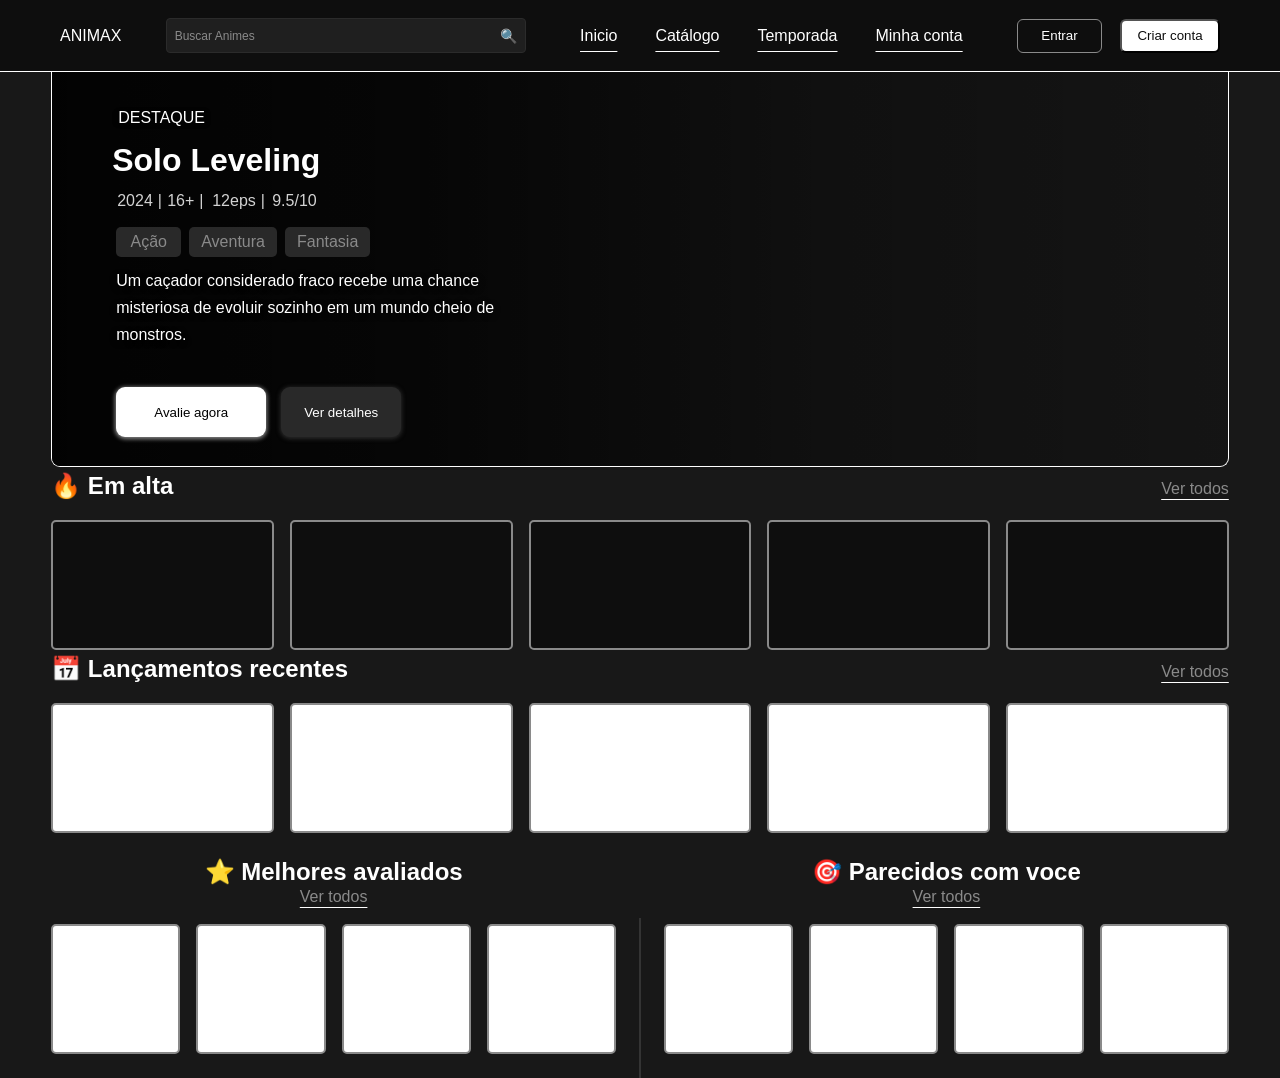
==== Pagina Home/index.html @ 6d319ea4 "Organized Folders Organized Folders for Login and Register update soon" ====
<!DOCTYPE html>
<html lang="pt-br">
<head>
    <meta charset="UTF-8">
    <meta name="viewport" content="width=device-width, initial-scale=1.0">
    <title>Animax</title>
    <link rel="stylesheet" href="style.css">
</head>
<body>
    <header class="Cabeçalho">

        <nav class="navegar">
            <a href="#">ANIMAX</a>

            <div class="search-box">
                <input type="text" placeholder="Buscar Animes" >
                <button>🔍</button>
            </div>

            <ul class="nav-links">
                <a href="#">Inicio</a>
                <a href="#">Catálogo</a>
                <a href="#">Temporada</a>
                <a href="#">Minha conta</a>
            </ul>

            <div class="nav-actions">
                <button class="btn-login">Entrar</button>
                <button class="btn-criar">Criar conta</button>
            </div>
        </nav>
    </header>

    <section class="destaques" id="destaques">
        <div class="content">
            <span class="tag">DESTAQUE</span>

            <h1 id="titulo">Titulo</h1>

            <div class="anime-info">
                <span id="ano">2026</span>
                <span id="idade">18+</span>
                <span id="episodios">26eps</span>
                <span id="avaliacao">10/10</span>
            </div>

            <div class="generos" id="anime-generos">Aventura</div>
                
                <p id="descricao">Lorem ipsum dolor, sit amet consectetur adipisicing elit. Sed repellendus vitae debitis tenetur eum, quasi ad suscipit harum facere aspernatur excepturi aut iusto eos. Totam quod maiores similique atque consectetur.</p>

                <div class="botoes">
                    <button class="btn-primario"> Avalie agora</button>
                    <button class="btn-secundario">Ver detalhes</button>
            </div>
        </div>
    </section>

    <section class="anime-section-trending">
        <div class="section-header">
            <h2>🔥 Em alta</h2>
            <a href="#">Ver todos</a>
        </div>

        <div class="card-carousel">
            <button class="carousel-arrow carousel-prev" id="trending-prev">‹</button>

            <div class="anime-list" id="trending-list"></div>

            <button class="carousel-arrow carousel-next" id="trending-next">›</button>
        </div>
        
    </section>
    
    <section class="anime-area-news">
        
        <div class="anime-section-news">
            <div class="section-news-header">
                <h2>📅 Lançamentos recentes</h2>
                <a href="#">Ver todos</a>
        </div>

        <div class="card-carousel">
            <div class="carousel-arrow carousel-prev" id="launch-prev">‹</div>
            
                <div class="anime-list-news" id="launch-list"></div>

                <div class="carousel-arrow carousel-next" id="launch-next">›</div>
            </div>
        

    </section>
    
    <div class="rate-row">
        <section class="anime-area-rate">
            <div class="section-rate-title">
                <h2>⭐ Melhores avaliados</h2>
            </div>
            <div class="section-rate-link left-link">
                <a href="#">Ver todos</a>
            </div>
                <div class="anime-list-rate" id="rate-list">
            </div>

        </section>

        

        <section class="anime-area-simi anime-area-parecidos">
            <div class="section-simi-title">
                <h2>🎯 Parecidos com voce</h2>
            </div>
            <div class="section-simi-link right-link">
                <a href="#">Ver todos</a>
            </div>
            <div class="anime-list-simi" id="parecidos-list"></div>
        </section>
    </div>
    
    <script src="script.js"></script>
</body>
</html>
---- Pagina Home/style.css ----
* {
    margin: 0;
    padding: 0;
    box-sizing: border-box;

    font-family: Arial, Helvetica, sans-serif;
    scroll-behavior: smooth;
    
}

html {
    width: 100%;
    max-width: 100%;
    
}

body {
    width: 100%;
    max-width: 100%;
    overflow-x: hidden;
    
}

    /* DESKTOP */

body {
    background-color: var(--cinzafundo);
    
}

:root {
    --branco: #ffffff;
    --preto: #0e0e0e;
    --cinza: #8a8a8a;
    --cinzaescuro: #292929;
    --cinzafundo: #181818;
}

.Cabeçalho {
   background-color: #0e0e0e;
   max-width: 100%;
   padding: 18px 60px;
   
   border-bottom: 1px solid var(--branco);
}

.navegar {
    display: flex;
    align-items: center;
    justify-content: space-between;
    gap: 30px;
    
}

.nav-links > a {
    color: var(--branco);
    text-decoration: none;

    padding: 8px 10px;

    text-decoration: underline;
    text-underline-offset: 10px;

    white-space: nowrap;

    
}

.nav-links {
    display: flex;
    align-items: center;
    gap: 18px;
}


div.nav-actions {
    display: flex;
    gap: 18px;
}

.search-box {
    display: flex;
    align-items: center;

    width: 360px;
    height: 35px;

    background-color: #1f1f1f;
    border: 1px solid #2b2b2b;
    
    border-radius: 4px;
    padding: 0 8px;
}

.search-box input {
    flex: 1;
    height: 100%;
    background: transparent;
    border: none;
    outline: none;
    color: white;
    font-size: 12px;
}

.search-box input::placeholder {
    color: var(--cinza);
}

.search-box button {
    background: transparent;
    border: none;
    color: var(--cinza);
    cursor: pointer;
    font-size: 14px;
    padding: 0;
}

.search-box button:hover {
    color: var(--branco);
}

.navegar > a {
    color: var(--branco);
    text-decoration: none;
}

.nav-actions > .btn-login {
    background-color: var(--preto);
    color: var(--branco);

    border-radius: 6px;
    border: 1px solid var(--cinza);
    height: 34px;
    width: 85px;
}

.nav-actions > .btn-criar {
    background-color: var(--branco);
    color: var(--preto);

    border-radius: 6px;
    
    height: 34px;
    width: 100px;
}


/* CORPO */

section.destaques {
    height: 395px;
    width: 92%;

    border-right: 1px solid var(--branco);
    border-left: 1px solid var(--branco);
    border-bottom: 1px solid var(--branco);
    

    border-radius: 0px 0px 9px 9px;

    margin: auto;

    position: relative;

    /* CARROSSEL */
    background-size: cover;
    background-position: center;
    background-repeat: no-repeat;

    overflow: hidden;
    transition: background-image 0.6s ease-in-out;
}

section.destaques::before {
    content: "";
    position: absolute;
    inset: 0;

    background: linear-gradient(
        to right,
        rgba(0, 0, 0, 0.90) 0%,
        rgba(0, 0, 0, 0.75) 32%,
        rgba(0, 0, 0, 0.35) 65%,
        rgba(0, 0, 0, 0.15) 100%
    );

    z-index: 0;
}

.section.destaques > * {
    position: relative;
    z-index: 1;
}

span.tag {
    color: var(--branco);
    background-color: rgba(0, 0, 0, 0.55);
    border-radius: 7px;
    
    padding: 2px 6px;

    position: absolute;
    top: 35px;
    left: 60px;
}

h1#titulo {
    position: absolute;
    top: 70px;
    left: 60px;

    color: white;
    font-size: 32px;
}

span#ano {
    position: absolute;
    top: 120px;
    left: 65px;

    color: lightgray;
}

span#ano::after {
    content: '|';
    padding: 5px;
}

span#idade {
    position: absolute;
    top: 120px;
    left: 115px;

    color: lightgray;
}

span#idade::after {
    content: '|';
    padding: 5px;
}

span#episodios {
    position: absolute;
    top: 120px;
    left: 160px;

    color: lightgray;
}

span#episodios::after {
    content: '|';
    padding: 5px;
}

span#avaliacao {
    position: absolute;
    top: 120px;
    left: 220px;

    color: lightgray;
}

div.generos {
    width: fit-content;

    display: flex;
    align-items: center;
    gap: 8px;

    position: absolute;
    top: 155px;
    left: 64px;
}

.genero-item {
    background-color: var(--cinzaescuro);
    color: var(--cinza);

    min-width: 65px;
    height: 30px;

    display: flex;
    align-items: center;
    justify-content: center;

    padding: 0 12px;
    border-radius: 5px;
}

#descricao {

    max-width: 430px;
    

    position: absolute;
    top: 195px;
    left: 64px;

    line-height: 1.7;
    width: 390px;

    color: var(--branco);
    text-shadow: 0 2px 6px rgba(0, 0, 0, 0.9);
}

div.botoes {
    position: absolute;
    top: 315px;
    left: 64px;


}

div.botoes {
    display: flex;
    gap: 15px;
}

div.botoes > .btn-primario {
    background-color: var(--branco);
    
    height: 50px;
    width: 150px;

    border-radius: 9px;

    border: none;
    box-shadow: 0px 1px 4px 1px var(--cinza);
    
    outline: none;
    appearance: none;
    -webkit-appearance: none;

}

div.botoes > .btn-secundario {
    background-color: var(--cinzaescuro);
    color: var(--branco);
    
    height: 50px;
    width: 120px;

    border-radius: 9px;

    border: none;
    box-shadow: 0px 1px 4px 1px var(--cinzaescuro);
    outline: none;
    appearance: none;
    -webkit-appearance: none;

}
/* CARROSSEL CARDS */

.card-carousel {
    position: relative;
    width: 100%;
    overflow: hidden;
}
.card-arrow {
    display: none;
}

/* EM ALTA */

section.anime-section-trending {
    color: var(--branco);
    width: 92%;
    margin: 0 auto;

}
/* CARROSSEL EM ALTA */
    .card-carousel {
        position: relative;
        width: 100%;
        overflow: hidden;
    }

    .carousel-arrow {
        display: none;
    }

/* EM ALTA */

div.section-header {
    display: flex;
    align-items: center;
    justify-content: space-between;

    width: 100%;
    padding: 0px;
    margin: 0;

}

div.section-header > h2 {
    margin: 0;
    padding: 0;

    color: var(--branco);
    margin: 0;
    
    margin-top: 5px;
}

div.section-header a {
    margin: 0;
    padding: 0;

    color: var(--cinza);
    text-decoration: underline var(--branco);
    text-underline-offset: calc(5px);
    
    margin-top: 10px;
}

div.section-header > a:hover {
    color: var(--branco);
}

div.anime-list {
    margin-top: 20px;
   
    width: 100%;
    height: 130px;
    
    display: grid;
    grid-template-columns: repeat(5, 1fr);
    gap: 16px;

    border-radius: 5px;

}

.anime-card-trending {
    width: 100%;
    height: 130px;

    background-color: var(--preto);
    border: 2px solid var(--cinza);
    border-radius: 5px;

    position: relative;
    overflow: hidden;
}


/* LANÇAMENTOS */

section.anime-area-news {
    color: var(--branco);
    width: 92%;
    margin: 0 auto;

}

div.section-news-header {
    display: flex;
    align-items: center;
    justify-content: space-between;

    width: 100%;
    padding: 0px;
    margin: 0;
}

div.section-news-header > h2 {
    margin: 0;
    padding: 0;

    color: var(--branco);
    margin: 0;
    
    margin-top: 5px;
}

div.section-news-header a {
    margin: 0;
    padding: 0;

    color: var(--cinza);
    text-decoration: underline var(--branco);
    text-underline-offset: calc(5px);
    
    margin-top: 10px;
}

div.section-news-header > a:hover {
    color: var(--branco);
}

div.anime-list-news {
    margin-top: 20px;
    width: 100%;
    


    display: grid;
    grid-template-columns: repeat(5, 1fr);
    gap: 16px;
}

.anime-card-launch {
    width: 100%;
    height: 130px;

    background-color: var(--branco);
    border: 2px solid var(--cinza);
    border-radius: 5px;
}

/* DIVISÃO ENTRE CATEGORIAS */ 

.rate-row {
    position: relative;

    width: 92%;
    margin: 25px auto 0;

    display: grid;
    grid-template-columns: 1fr 1fr;
    gap: 48px;

    align-items: start;
}

.rate-row::before {
    content: "";
    position: absolute;

    top: 60px;
    left: 50%;
    
    width: 1px;
    height: 160px;
    background-color: var(--cinza);

    transform: translateX(-50%);
    opacity: 0.5;
}

/* MELHORES AVALIADOS + PARECIDOS COM VOCE */


section.anime-area-rate, section.anime-area-parecidos {
    color: var(--branco);

    width: 100%;
    
}

.section-rate-title, .section-simi-title {
    text-align: center;
    width: 100%;
}

.section-rate-title h2,
.section-simi-title h2 {
    color: var(--branco);
    font-size: 24px;
}


.section-rate-link, .section-simi-link {
    width: 100%;
    text-align: center;
    margin-top: 2px;
}

.section-rate-link a, .section-simi-link a {
    color: var(--cinza);
    text-decoration: underline var(--branco);
    text-underline-offset: 5px;
}

.section-rate-link a:hover, .section-simi-link a:hover {
    color: var(--branco);
}

.section-rate-link, .section-simi-link {
    color: var(--branco);
}

div.anime-list-rate, .anime-list-simi, .anime-area-parecidos .anime-list-simi {
    width: 100%;
    height: auto;
    
    display: grid;
    grid-template-columns: repeat(4, 1fr);
    gap: 16px;

    margin-top: 18px;
    margin-left: 0;
}

.anime-card-rated, .anime-card-simi {
    width: 100%;
    height: 130px;

    background-color: var(--branco);
    border: 2px solid var(--cinza);
    border-radius: 5px;
}

/* Responsividade */

@media (max-width: 768px) {
    /* HEADER */

    .Cabeçalho {
        padding: 16px 24px;
        width: 100%;
        overflow: hidden;
    }

    .navegar {
        display: flex;
        flex-wrap: wrap;
        justify-content: center;
        gap: 16px;
    }

    .search-box {
        order: 2;
        width: 100%;
        max-width: 360px;
    }

    .nav-links {
        order: 3;
        width: 100%;

        display: flex;
        justify-content: center;
        flex-wrap: wrap;
        gap: 18px;
    }

    .nav-actions {
        order: 4;
        width: 100%;

        display: flex;
        justify-content: center;
        gap: 14px;
    }

    /* BANNER */

    section.destaques {
        width: 92%;
        height: 445px;
        overflow: hidden;
    }

    h1#titulo {
        font-size: 34px;
        max-width: calc(100% - 120px);
    }

    #descricao {
        width: auto;
        max-width: calc(120% - 120px);
    }

    div.botoes {
        flex-wrap: wrap;
    }

    /* DIVISORIA */

    .rate-row {
    width: 92%;
    margin: 25px auto 0;

    display: grid;
    grid-template-columns: 1fr;
    gap: 30px;
}

.rate-row::before {
    display: none;
}


/* CARDS */
section.anime-section-trending, section.anime-area-news {
    width: 92%;
}

div.anime-list, div.anime-list-news {
    display: flex;
    gap: 12px;

    overflow-x: auto;
    overflow-y: hidden;

    scroll-behavior: smooth;
    scroll-snap-type: x mandatory;

    padding: 0px;
    height: 130px;
}

div.anime-list::-webkit-scrollbar, div.anime-list-news::-webkit-scrollbar {
    display: none;
}

.anime-card-trending, .anime-card-launch {
    
    max-width: 53%;
    height: 115px;

    flex-shrink: 0;

    scroll-snap-type: start;
}


/* CARROSSEL (EM ALTA) */

div.anime-list,
div.anime-list-news {
    display: flex;
    gap: 12px;

    overflow-x: auto;
    overflow-y: hidden;

    scroll-behavior: smooth;
    scrollbar-width: none;

    padding: 0;
    height: 130px;
}

div.anime-list::-webkit-scrollbar,
div.anime-list-news::-webkit-scrollbar {
    display: none;
}

.anime-card-trending,
.anime-card-launch {
    flex: 0 0 53%;
    max-width: 49%;
    height: 130px;
}

.carousel-arrow {
    display: flex;
    align-items: center;
    justify-content: center;

    position: absolute;
    top: 50%;
    transform: translateY(-50%);

    width: 34px;
    height: 55px;

    border: none;
    border-radius: 8px;

    background-color: rgba(0, 0, 0, 0.45);
    color: var(--branco);

    font-size: 32px;
    cursor: pointer;

    z-index: 30;
}

.carousel-prev {
    left: 10px;
}

.carousel-next {
    right: 10px;
}

.carousel-arrow:hover {
    background-color: rgba(0, 0, 0, 0.75);
}
/* MELHORES AVALIADOS + PARECIDOS COM VOCÊ */

.anime-area-rate, .anime-area-parecidos {
    position: relative;
}

.section-rate-title, .section-simi-title {
    text-align: left;
    width: auto;
}

.section-rate-title h2, .section-simi-title h2 {
    font-size: 24px;
    text-align: left;
    white-space: nowrap;
}

.section-rate-link {
    position: absolute;
    top: 6px;
    right: 0;

    width: auto;
    margin-top: 0;
    text-align: right;
}
.section-simi-link {
position: absolute;
    top: 6px;
    right: 0;

    width: auto;
    margin-top: 0;
    text-align: right;
}

.section-rate-link a, .section-simi-link a {
    font-size: 17px;
        }


    .section-news-header h2,
    .section-header h2 {
        font-size: 22px;
    }

    .section-news-header a,
    .section-header a {
        font-size: 17px;
    }
}
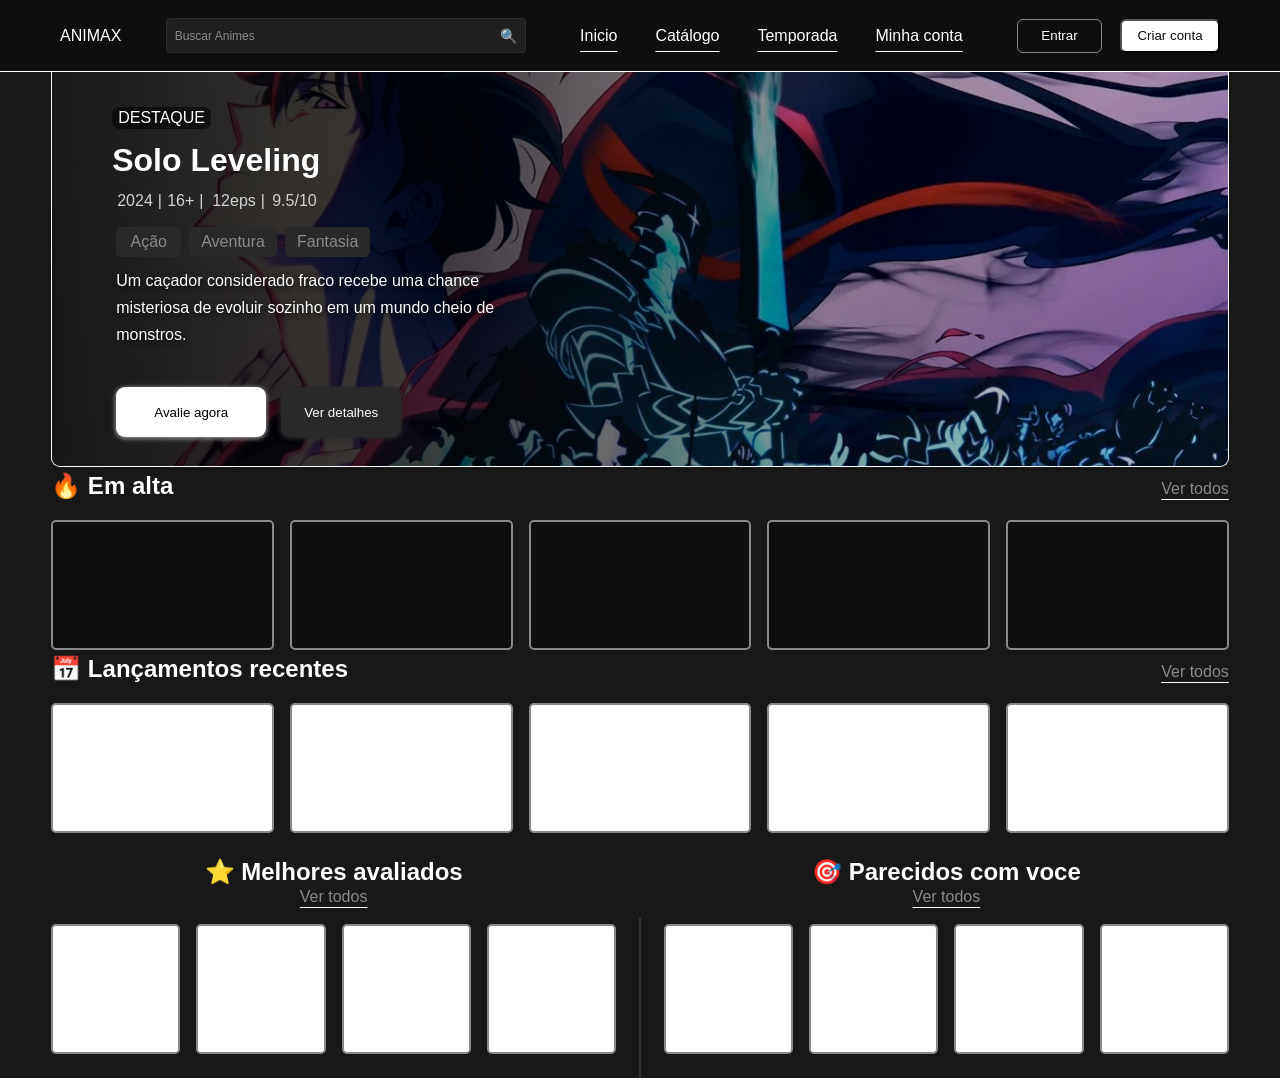
==== commit 34f7aac4: "Authentication Pages Login, Register and forgot your password pages created" ====
--- a/Pagina Home/index.html
+++ b/Pagina Home/index.html
@@ -25,8 +25,8 @@
             </ul>
 
             <div class="nav-actions">
-                <button class="btn-login">Entrar</button>
-                <button class="btn-criar">Criar conta</button>
+                <a href="../Login/login.html"><button class="btn-login">Entrar</button></a>
+                <a href="../Login/register.html"><button class="btn-criar">Criar conta</button></a>
             </div>
         </nav>
     </header>
--- a/Pagina Home/style.css
+++ b/Pagina Home/style.css
@@ -124,7 +124,7 @@
     text-decoration: none;
 }
 
-.nav-actions > .btn-login {
+.nav-actions > a > .btn-login {
     background-color: var(--preto);
     color: var(--branco);
 
@@ -132,9 +132,11 @@
     border: 1px solid var(--cinza);
     height: 34px;
     width: 85px;
-}
-
-.nav-actions > .btn-criar {
+
+    cursor: pointer;
+}
+
+.nav-actions > a > .btn-criar {
     background-color: var(--branco);
     color: var(--preto);
 
@@ -142,6 +144,8 @@
     
     height: 34px;
     width: 100px;
+
+    cursor: pointer;
 }
 
 
@@ -331,6 +335,8 @@
     appearance: none;
     -webkit-appearance: none;
 
+    cursor: pointer;
+
 }
 
 div.botoes > .btn-secundario {
@@ -348,6 +354,8 @@
     appearance: none;
     -webkit-appearance: none;
 
+    cursor: pointer;
+
 }
 /* CARROSSEL CARDS */
 
@@ -441,6 +449,8 @@
 
     position: relative;
     overflow: hidden;
+
+    cursor: pointer;
 }
 
 
@@ -506,6 +516,8 @@
     background-color: var(--branco);
     border: 2px solid var(--cinza);
     border-radius: 5px;
+
+    cursor: pointer;
 }
 
 /* DIVISÃO ENTRE CATEGORIAS */ 
@@ -599,6 +611,8 @@
     background-color: var(--branco);
     border: 2px solid var(--cinza);
     border-radius: 5px;
+
+    cursor: pointer;
 }
 
 /* Responsividade */
